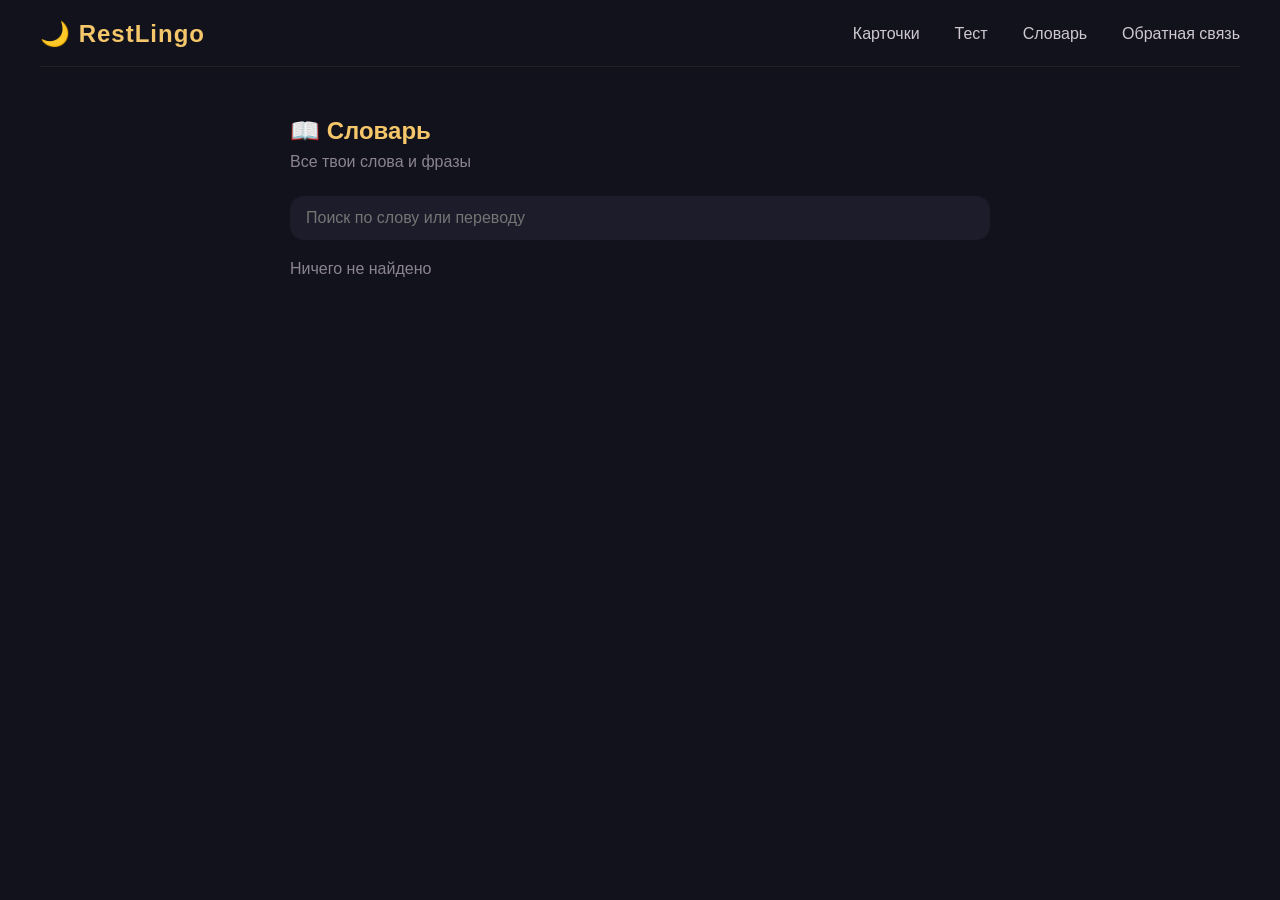
==== dictionary.html @ 24a3e6af "Initial commit" ====
<!DOCTYPE html>
<html lang="ru">
<head>
    <meta charset="UTF-8">
    <meta name="viewport" content="width=device-width, initial-scale=1.0">
    <title>Словарь — RestLingo</title>
    <link rel="stylesheet" href="style.css">
</head>
<body>

    <script>
        if (localStorage.getItem('restlingo_theme') === 'light') {
            document.body.classList.add('light');
        }
    </script>

    <div class="app">

        <header class="header">
            <div class="logo">🌙 RestLingo</div>
            <nav class="nav">
                <a href="index.html">Карточки</a>
                <a href="test.html">Тест</a>
                <a href="dictionary.html">Словарь</a>
                <a href="feedback.html">Обратная связь</a>
            </nav>
        </header>

        <main class="dictionary-wrap">
            <h2>📖 Словарь</h2>
            <p class="dictionary-sub">Все твои слова и фразы</p>
            <input type="text" id="dictionary-search" placeholder="Поиск по слову или переводу">

            <div id="dictionary-list" class="dictionary-list"></div>
        </main>

    </div>

    <script src="dictionary.js"></script>
</body>
</html>
---- style.css ----
* {
    margin: 0;
    padding: 0;
    box-sizing: border-box;
}

body {
    font-family: 'Segoe UI', sans-serif;
    background: #12121c;
    color: #f5f0e8;
    height: 100vh;
    overflow: hidden;
    transition: background 0.3s, color 0.3s;
}

.app {
    height: 100vh;
    display: flex;
    flex-direction: column;
    padding: 20px 40px;
    position: relative;
}

/* Шапка */
.header {
    display: flex;
    justify-content: space-between;
    align-items: center;
    padding-bottom: 18px;
    border-bottom: 1px solid rgba(245, 199, 106, 0.08);
    margin-bottom: 20px;
    position: relative;
    z-index: 2;
}

.logo {
    font-size: 1.5em;
    font-weight: bold;
    color: #f5c76a;
    letter-spacing: 1px;
}

.nav {
    display: flex;
    gap: 35px;
}

.nav a {
    color: #cfc8d0;
    text-decoration: none;
    font-size: 1em;
    transition: color 0.2s;
}

.nav a:hover {
    color: #f5c76a;
}

/* Основная сетка */
.layout {
    flex: 1;
    display: grid;
    grid-template-columns: 200px 1fr 280px;
    gap: 40px;
    align-items: start;
    padding-top: 20px;
    position: relative;
    z-index: 2;
}

/* Луна / Солнце */
.moon-zone {
    display: flex;
    flex-direction: column;
    align-items: center;
    padding-top: 40px;
}

.moon {
    width: 160px;
    height: 160px;
    border-radius: 50%;
    background:
        radial-gradient(circle at 28% 28%, #fdfcf5 0%, #e8e2cc 22%, #c9c2a6 45%, #a09a82 65%, #6f6a58 85%, #3f3c33 100%);
    position: relative;
    overflow: hidden;
    box-shadow:
        inset -28px -18px 50px rgba(0,0,0,0.65),
        inset 14px 10px 25px rgba(255,255,255,0.22),
        0 0 60px rgba(220, 210, 180, 0.25);
    animation: moonFloat 8s ease-in-out infinite;
    transition: background 0.5s, box-shadow 0.5s;
}

@keyframes moonFloat {
    0%, 100% {
        transform: translateY(0);
    }
    50% {
        transform: translateY(-11px);
    }
}

/* Кратеры */
.moon::before {
    content: '';
    position: absolute;
    width: 45px;
    height: 45px;
    top: 35px;
    left: 35px;
    background: radial-gradient(circle, rgba(100,95,80,0.5), transparent 70%);
    border-radius: 50%;
    box-shadow:
        70px 55px 0 -5px rgba(100,95,80,0.4),
        40px 95px 0 -10px rgba(100,95,80,0.5),
        105px 25px 0 -8px rgba(100,95,80,0.35);
}

.moon::after {
    content: '';
    position: absolute;
    width: 22px;
    height: 22px;
    bottom: 35px;
    right: 45px;
    background: radial-gradient(circle, rgba(100,95,80,0.45), transparent 70%);
    border-radius: 50%;
    box-shadow:
        -65px -45px 0 -6px rgba(100,95,80,0.4);
}

.days {
    margin-top: 18px;
    font-size: 1.8em;
}

.moon-phrase {
    margin-top: 6px;
    color: #8b8490;
    font-size: 0.9em;
    text-align: center;
}

/* Карточка */
.card-zone {
    display: flex;
    align-items: center;
    gap: 18px;
    padding-top: 10px;
}

.card {
    flex: 1;
    height: 270px;
    position: relative;
    transform-style: preserve-3d;
    transition: transform 0.5s;
    cursor: pointer;
}

.card.is-flipped {
    transform: rotateY(180deg);
}

.card-front, .card-back {
    position: absolute;
    width: 100%;
    height: 100%;
    backface-visibility: hidden;
    -webkit-backface-visibility: hidden;
    display: flex;
    flex-direction: column;
    justify-content: center;
    align-items: center;
    border-radius: 24px;
    background: #1f1f2e;
    box-shadow: 0 14px 40px rgba(0,0,0,0.55);
    padding: 20px;
    transition: background 0.3s;
}

.card-back {
    transform: rotateY(180deg);
    background: #29251f;
}

#word, #translation {
    font-size: 2.4em;
    text-align: center;
}

#translation {
    color: #f5c76a;
}

.hint {
    margin-top: 20px;
    color: #8b8490;
    font-size: 0.9em;
}

.arrow {
    background: #1f1f2e;
    color: #f5c76a;
    border: none;
    font-size: 2em;
    width: 48px;
    height: 48px;
    border-radius: 50%;
    cursor: pointer;
    transition: background 0.2s;
}

.arrow:hover {
    background: #2a2a3a;
}

/* Панель */
.panel {
    background: #1c1c2a;
    padding: 20px;
    border-radius: 20px;
    box-shadow: 0 14px 40px rgba(0,0,0,0.4);
    transition: background 0.3s;
}

.panel-header {
    display: flex;
    justify-content: space-between;
    align-items: center;
    margin-bottom: 18px;
}

.panel-header h2 {
    font-size: 1.1em;
    color: #f5c76a;
    margin: 0;
}

.theme-toggle {
    background: #1f1f2e;
    border: none;
    color: #f5c76a;
    font-size: 1.2em;
    width: 38px;
    height: 38px;
    border-radius: 50%;
    cursor: pointer;
    transition: background 0.2s;
}

.theme-toggle:hover {
    background: #2a2a3a;
}

.add-block input {
    width: 100%;
    padding: 12px;
    margin-bottom: 10px;
    border: none;
    border-radius: 12px;
    background: #12121c;
    color: #f5f0e8;
    transition: background 0.3s, color 0.3s;
}

.add-block button,
.panel-actions button {
    width: 100%;
    padding: 12px;
    margin-bottom: 10px;
    border: none;
    border-radius: 12px;
    cursor: pointer;
    background: #252535;
    color: #f5f0e8;
    font-size: 0.95em;
    transition: background 0.2s;
}

.add-block button:hover,
.panel-actions button:hover {
    background: #2f2f42;
}

#delete-button {
    background: #3a2525;
}

#delete-button:hover {
    background: #4a2f2f;
}

.counter {
    margin-top: 10px;
    color: #8b8490;
    font-size: 0.9em;
}

/* Словарь */
.dictionary-wrap {
    padding-top: 30px;
    max-width: 700px;
    width: 100%;
    margin: 0 auto;
}

.dictionary-wrap h2 {
    color: #f5c76a;
    margin-bottom: 8px;
}

.dictionary-sub {
    color: #8b8490;
    margin-bottom: 25px;
}

.dictionary-list {
    display: grid;
    grid-template-columns: 1fr 1fr;
    gap: 14px;
}

.dictionary-item {
    background: #1c1c2a;
    border-radius: 16px;
    padding: 14px 18px;
    display: flex;
    justify-content: space-between;
    align-items: center;
    box-shadow: 0 10px 30px rgba(0,0,0,0.3);
}

.dictionary-item .word {
    color: #f5f0e8;
    font-size: 1.1em;
}

.dictionary-item .translation {
    color: #8b8490;
    font-size: 0.95em;
}

.dictionary-item button {
    background: #3a2525;
    border: none;
    color: #f5f0e8;
    padding: 8px 12px;
    border-radius: 10px;
    cursor: pointer;
}

/* Светлячки / Пылинки */
.firefly {
    position: fixed;
    bottom: -10px;
    width: 3px;
    height: 3px;
    background: #f5c76a;
    border-radius: 50%;
    box-shadow: 0 0 10px rgba(245, 199, 106, 0.9);
    opacity: 0;
    pointer-events: none;
    animation: flyUp linear infinite;
}

@keyframes flyUp {
    0% {
        transform: translateY(0) translateX(0);
        opacity: 0;
    }
    10% {
        opacity: 0.9;
    }
    50% {
        transform: translateY(-45vh) translateX(15px);
    }
    90% {
        opacity: 0.5;
    }
    100% {
        transform: translateY(-90vh) translateX(-15px);
        opacity: 0;
    }
}

/* Фазы луны */
.moon-phase-1 {
    background:
        radial-gradient(circle at 28% 28%, #fdfcf5 0%, #e8e2cc 22%, #7d7868 75%, #3f3c33 100%);
}

.moon-phase-2 {
    background:
        radial-gradient(circle at 28% 28%, #fdfcf5 0%, #e8e2cc 30%, #a09a82 65%, #5a5648 100%);
}

.moon-phase-3 {
    background:
        radial-gradient(circle at 28% 28%, #fdfcf5 0%, #e8e2cc 42%, #c9c2a6 75%, #6f6a58 100%);
}

.moon-phase-4 {
    background:
        radial-gradient(circle at 28% 28%, #fdfcf5 0%, #eee7d4 55%, #d4cbb0 80%, #8b836d 100%);
}

/* Светлая тема */
body.light {
    background: #f2ede4;
    color: #1f1f2e;
}

body.light .header {
    border-bottom: 1px solid rgba(184, 134, 11, 0.18);
}

body.light .logo,
body.light .nav a:hover,
body.light #translation,
body.light .panel-header h2,
body.light .arrow {
    color: #b8860b;
}

body.light .nav a {
    color: #5f5648;
}

body.light .hint,
body.light .counter,
body.light .moon-phrase {
    color: #6b6258;
}

body.light .card-front,
body.light .card-back {
    background: #fffaf0;
    box-shadow: 0 14px 40px rgba(0,0,0,0.15);
}

body.light .panel {
    background: #fffaf0;
}

body.light .add-block input,
body.light .add-block button,
body.light .panel-actions button,
body.light .arrow {
    background: #e9e0d0;
    color: #1f1f2e;
}

body.light #delete-button {
    background: #f0dddd;
}

body.light .dictionary-wrap h2 {
    color: #b8860b;
}

body.light .dictionary-sub {
    color: #6b6258;
}

body.light .dictionary-item {
    background: #fffaf0;
    box-shadow: 0 10px 30px rgba(0,0,0,0.08);
}

body.light .dictionary-item .word {
    color: #1f1f2e;
}

body.light .dictionary-item .translation {
    color: #6b6258;
}

body.light .dictionary-item button {
    background: #f0dddd;
    color: #1f1f2e;
}

/* Солнце */
body.light .moon {
    background:
        radial-gradient(circle at 50% 42%, #fffbe6 0%, #ffe9a3 30%, #ffd166 65%, #f0b840 100%);
    box-shadow:
        inset 0 0 30px rgba(255,255,240,0.7),
        0 0 70px rgba(255, 200, 80, 0.45);
    animation: sunFloat 8s ease-in-out infinite;
}

@keyframes sunFloat {
    0%, 100% {
        transform: translateY(0);
    }
    50% {
        transform: translateY(-10px);
    }
}

body.light .moon::before,
body.light .moon::after {
    display: none;
}

/* Усиление солнца */
body.light .moon-phase-1 {
    box-shadow:
        inset 0 0 30px rgba(255,255,240,0.5),
        0 0 45px rgba(255, 200, 80, 0.25);
}

body.light .moon-phase-2 {
    box-shadow:
        inset 0 0 30px rgba(255,255,240,0.6),
        0 0 60px rgba(255, 200, 80, 0.35);
}

body.light .moon-phase-3 {
    box-shadow:
        inset 0 0 30px rgba(255,255,240,0.7),
        0 0 75px rgba(255, 200, 80, 0.45);
}

body.light .moon-phase-4 {
    box-shadow:
        inset 0 0 30px rgba(255,255,240,0.85),
        0 0 90px rgba(255, 200, 80, 0.6);
}

/* Дневные пылинки */
body.light .firefly {
    background: #c9a23d;
    box-shadow: 0 0 8px rgba(180, 150, 50, 0.7);
}

#dictionary-search {
    width: 100%;
    padding: 13px 16px;
    margin-bottom: 20px;
    border: none;
    border-radius: 14px;
    background: #1c1c2a;
    color: #f5f0e8;
    font-size: 1em;
}

body.light #dictionary-search {
    background: #fffaf0;
    color: #1f1f2e;
}
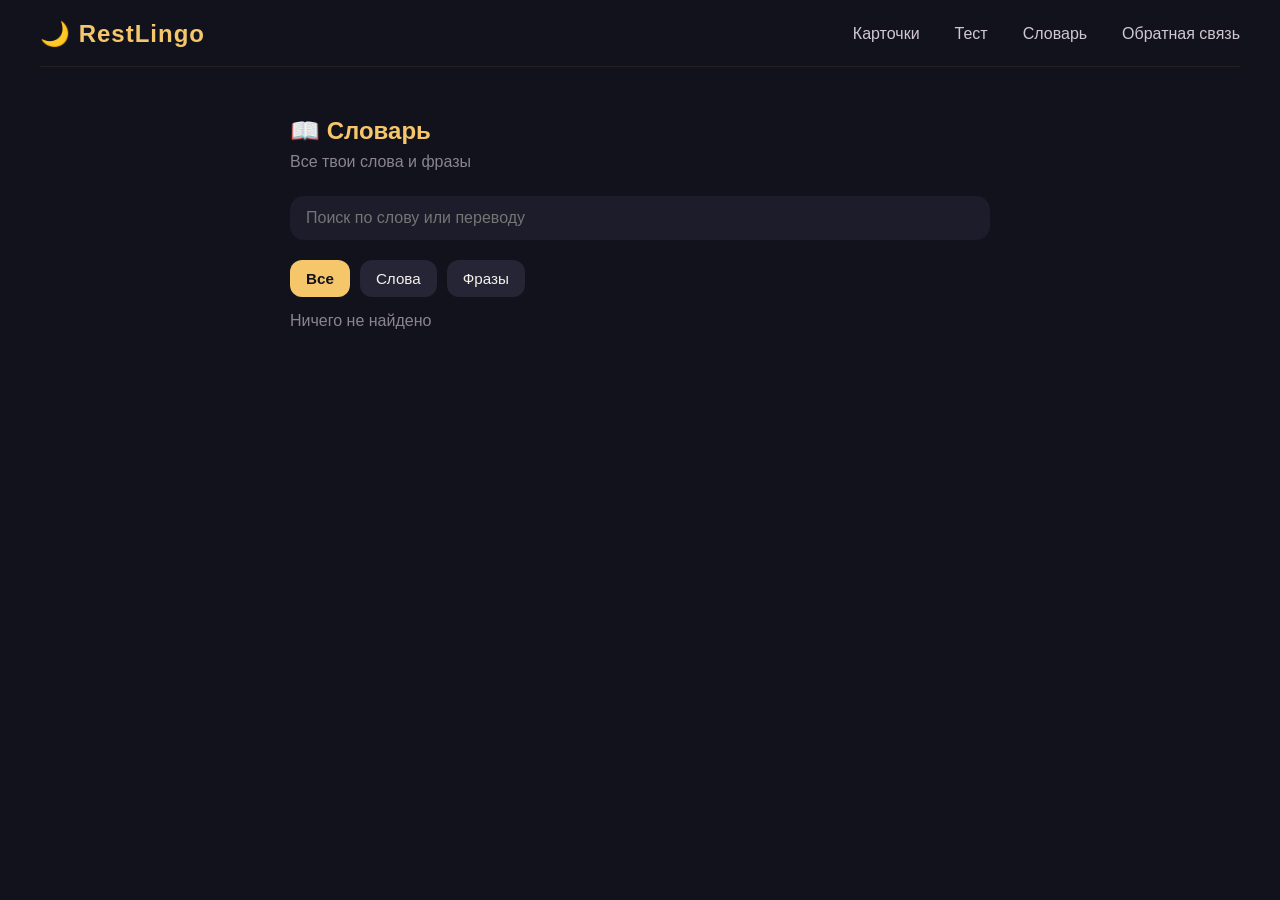
==== commit e2bf75e9: "Add files via upload" ====
--- a/dictionary.html
+++ b/dictionary.html
@@ -1,41 +1,56 @@
-<!DOCTYPE html>
-<html lang="ru">
-<head>
-    <meta charset="UTF-8">
-    <meta name="viewport" content="width=device-width, initial-scale=1.0">
-    <title>Словарь — RestLingo</title>
-    <link rel="stylesheet" href="style.css">
-</head>
-<body>
-
-    <script>
-        if (localStorage.getItem('restlingo_theme') === 'light') {
-            document.body.classList.add('light');
-        }
-    </script>
-
-    <div class="app">
-
-        <header class="header">
-            <div class="logo">🌙 RestLingo</div>
-            <nav class="nav">
-                <a href="index.html">Карточки</a>
-                <a href="test.html">Тест</a>
-                <a href="dictionary.html">Словарь</a>
-                <a href="feedback.html">Обратная связь</a>
-            </nav>
-        </header>
-
-        <main class="dictionary-wrap">
-            <h2>📖 Словарь</h2>
-            <p class="dictionary-sub">Все твои слова и фразы</p>
-            <input type="text" id="dictionary-search" placeholder="Поиск по слову или переводу">
-
-            <div id="dictionary-list" class="dictionary-list"></div>
-        </main>
-
-    </div>
-
-    <script src="dictionary.js"></script>
-</body>
+<!DOCTYPE html>
+<html lang="ru">
+<head>
+    <meta charset="UTF-8">
+    <meta name="viewport" content="width=device-width, initial-scale=1.0">
+    <title>Словарь — RestLingo</title>
+    <link rel="stylesheet" href="style.css">
+</head>
+<body>
+
+    <script>
+    if (localStorage.getItem('restlingo_theme') === 'light') {
+        document.body.classList.add('light');
+        document.body.style.opacity = '0';
+    }
+</script>
+
+    <script>
+        if (localStorage.getItem('restlingo_theme') === 'light') {
+            document.body.classList.add('light');
+            document.body.style.opacity = '0';
+        }
+    </script>
+
+    <div class="app">
+
+        <header class="header">
+            <div class="logo">🌙 RestLingo</div>
+            <nav class="nav">
+                <a href="index.html">Карточки</a>
+                <a href="test.html">Тест</a>
+                <a href="dictionary.html">Словарь</a>
+                <a href="feedback.html">Обратная связь</a>
+            </nav>
+        </header>
+
+        <main class="dictionary-wrap">
+            <h2>📖 Словарь</h2>
+            <p class="dictionary-sub">Все твои слова и фразы</p>
+
+            <input type="text" id="dictionary-search" placeholder="Поиск по слову или переводу">
+
+            <div class="dictionary-filter">
+                <button class="filter-btn active" data-type="all">Все</button>
+                <button class="filter-btn" data-type="word">Слова</button>
+                <button class="filter-btn" data-type="phrase">Фразы</button>
+            </div>
+
+            <div id="dictionary-list" class="dictionary-list"></div>
+        </main>
+
+    </div>
+
+    <script src="dictionary.js"></script>
+</body>
 </html>
--- a/style.css
+++ b/style.css
@@ -1,554 +1,1100 @@
-* {
-    margin: 0;
-    padding: 0;
-    box-sizing: border-box;
-}
-
-body {
-    font-family: 'Segoe UI', sans-serif;
-    background: #12121c;
-    color: #f5f0e8;
-    height: 100vh;
-    overflow: hidden;
-    transition: background 0.3s, color 0.3s;
-}
-
-.app {
-    height: 100vh;
-    display: flex;
-    flex-direction: column;
-    padding: 20px 40px;
-    position: relative;
-}
-
-/* Шапка */
-.header {
-    display: flex;
-    justify-content: space-between;
-    align-items: center;
-    padding-bottom: 18px;
-    border-bottom: 1px solid rgba(245, 199, 106, 0.08);
-    margin-bottom: 20px;
-    position: relative;
-    z-index: 2;
-}
-
-.logo {
-    font-size: 1.5em;
-    font-weight: bold;
-    color: #f5c76a;
-    letter-spacing: 1px;
-}
-
-.nav {
-    display: flex;
-    gap: 35px;
-}
-
-.nav a {
-    color: #cfc8d0;
-    text-decoration: none;
-    font-size: 1em;
-    transition: color 0.2s;
-}
-
-.nav a:hover {
-    color: #f5c76a;
-}
-
-/* Основная сетка */
-.layout {
-    flex: 1;
-    display: grid;
-    grid-template-columns: 200px 1fr 280px;
-    gap: 40px;
-    align-items: start;
-    padding-top: 20px;
-    position: relative;
-    z-index: 2;
-}
-
-/* Луна / Солнце */
-.moon-zone {
-    display: flex;
-    flex-direction: column;
-    align-items: center;
-    padding-top: 40px;
-}
-
-.moon {
-    width: 160px;
-    height: 160px;
-    border-radius: 50%;
-    background:
-        radial-gradient(circle at 28% 28%, #fdfcf5 0%, #e8e2cc 22%, #c9c2a6 45%, #a09a82 65%, #6f6a58 85%, #3f3c33 100%);
-    position: relative;
-    overflow: hidden;
-    box-shadow:
-        inset -28px -18px 50px rgba(0,0,0,0.65),
-        inset 14px 10px 25px rgba(255,255,255,0.22),
-        0 0 60px rgba(220, 210, 180, 0.25);
-    animation: moonFloat 8s ease-in-out infinite;
-    transition: background 0.5s, box-shadow 0.5s;
-}
-
-@keyframes moonFloat {
-    0%, 100% {
-        transform: translateY(0);
-    }
-    50% {
-        transform: translateY(-11px);
-    }
-}
-
-/* Кратеры */
-.moon::before {
-    content: '';
-    position: absolute;
-    width: 45px;
-    height: 45px;
-    top: 35px;
-    left: 35px;
-    background: radial-gradient(circle, rgba(100,95,80,0.5), transparent 70%);
-    border-radius: 50%;
-    box-shadow:
-        70px 55px 0 -5px rgba(100,95,80,0.4),
-        40px 95px 0 -10px rgba(100,95,80,0.5),
-        105px 25px 0 -8px rgba(100,95,80,0.35);
-}
-
-.moon::after {
-    content: '';
-    position: absolute;
-    width: 22px;
-    height: 22px;
-    bottom: 35px;
-    right: 45px;
-    background: radial-gradient(circle, rgba(100,95,80,0.45), transparent 70%);
-    border-radius: 50%;
-    box-shadow:
-        -65px -45px 0 -6px rgba(100,95,80,0.4);
-}
-
-.days {
-    margin-top: 18px;
-    font-size: 1.8em;
-}
-
-.moon-phrase {
-    margin-top: 6px;
-    color: #8b8490;
-    font-size: 0.9em;
-    text-align: center;
-}
-
-/* Карточка */
-.card-zone {
-    display: flex;
-    align-items: center;
-    gap: 18px;
-    padding-top: 10px;
-}
-
-.card {
-    flex: 1;
-    height: 270px;
-    position: relative;
-    transform-style: preserve-3d;
-    transition: transform 0.5s;
-    cursor: pointer;
-}
-
-.card.is-flipped {
-    transform: rotateY(180deg);
-}
-
-.card-front, .card-back {
-    position: absolute;
-    width: 100%;
-    height: 100%;
-    backface-visibility: hidden;
-    -webkit-backface-visibility: hidden;
-    display: flex;
-    flex-direction: column;
-    justify-content: center;
-    align-items: center;
-    border-radius: 24px;
-    background: #1f1f2e;
-    box-shadow: 0 14px 40px rgba(0,0,0,0.55);
-    padding: 20px;
-    transition: background 0.3s;
-}
-
-.card-back {
-    transform: rotateY(180deg);
-    background: #29251f;
-}
-
-#word, #translation {
-    font-size: 2.4em;
-    text-align: center;
-}
-
-#translation {
-    color: #f5c76a;
-}
-
-.hint {
-    margin-top: 20px;
-    color: #8b8490;
-    font-size: 0.9em;
-}
-
-.arrow {
-    background: #1f1f2e;
-    color: #f5c76a;
-    border: none;
-    font-size: 2em;
-    width: 48px;
-    height: 48px;
-    border-radius: 50%;
-    cursor: pointer;
-    transition: background 0.2s;
-}
-
-.arrow:hover {
-    background: #2a2a3a;
-}
-
-/* Панель */
-.panel {
-    background: #1c1c2a;
-    padding: 20px;
-    border-radius: 20px;
-    box-shadow: 0 14px 40px rgba(0,0,0,0.4);
-    transition: background 0.3s;
-}
-
-.panel-header {
-    display: flex;
-    justify-content: space-between;
-    align-items: center;
-    margin-bottom: 18px;
-}
-
-.panel-header h2 {
-    font-size: 1.1em;
-    color: #f5c76a;
-    margin: 0;
-}
-
-.theme-toggle {
-    background: #1f1f2e;
-    border: none;
-    color: #f5c76a;
-    font-size: 1.2em;
-    width: 38px;
-    height: 38px;
-    border-radius: 50%;
-    cursor: pointer;
-    transition: background 0.2s;
-}
-
-.theme-toggle:hover {
-    background: #2a2a3a;
-}
-
-.add-block input {
-    width: 100%;
-    padding: 12px;
-    margin-bottom: 10px;
-    border: none;
-    border-radius: 12px;
-    background: #12121c;
-    color: #f5f0e8;
-    transition: background 0.3s, color 0.3s;
-}
-
-.add-block button,
-.panel-actions button {
-    width: 100%;
-    padding: 12px;
-    margin-bottom: 10px;
-    border: none;
-    border-radius: 12px;
-    cursor: pointer;
-    background: #252535;
-    color: #f5f0e8;
-    font-size: 0.95em;
-    transition: background 0.2s;
-}
-
-.add-block button:hover,
-.panel-actions button:hover {
-    background: #2f2f42;
-}
-
-#delete-button {
-    background: #3a2525;
-}
-
-#delete-button:hover {
-    background: #4a2f2f;
-}
-
-.counter {
-    margin-top: 10px;
-    color: #8b8490;
-    font-size: 0.9em;
-}
-
-/* Словарь */
-.dictionary-wrap {
-    padding-top: 30px;
-    max-width: 700px;
-    width: 100%;
-    margin: 0 auto;
-}
-
-.dictionary-wrap h2 {
-    color: #f5c76a;
-    margin-bottom: 8px;
-}
-
-.dictionary-sub {
-    color: #8b8490;
-    margin-bottom: 25px;
-}
-
-.dictionary-list {
-    display: grid;
-    grid-template-columns: 1fr 1fr;
-    gap: 14px;
-}
-
-.dictionary-item {
-    background: #1c1c2a;
-    border-radius: 16px;
-    padding: 14px 18px;
-    display: flex;
-    justify-content: space-between;
-    align-items: center;
-    box-shadow: 0 10px 30px rgba(0,0,0,0.3);
-}
-
-.dictionary-item .word {
-    color: #f5f0e8;
-    font-size: 1.1em;
-}
-
-.dictionary-item .translation {
-    color: #8b8490;
-    font-size: 0.95em;
-}
-
-.dictionary-item button {
-    background: #3a2525;
-    border: none;
-    color: #f5f0e8;
-    padding: 8px 12px;
-    border-radius: 10px;
-    cursor: pointer;
-}
-
-/* Светлячки / Пылинки */
-.firefly {
-    position: fixed;
-    bottom: -10px;
-    width: 3px;
-    height: 3px;
-    background: #f5c76a;
-    border-radius: 50%;
-    box-shadow: 0 0 10px rgba(245, 199, 106, 0.9);
-    opacity: 0;
-    pointer-events: none;
-    animation: flyUp linear infinite;
-}
-
-@keyframes flyUp {
-    0% {
-        transform: translateY(0) translateX(0);
-        opacity: 0;
-    }
-    10% {
-        opacity: 0.9;
-    }
-    50% {
-        transform: translateY(-45vh) translateX(15px);
-    }
-    90% {
-        opacity: 0.5;
-    }
-    100% {
-        transform: translateY(-90vh) translateX(-15px);
-        opacity: 0;
-    }
-}
-
-/* Фазы луны */
-.moon-phase-1 {
-    background:
-        radial-gradient(circle at 28% 28%, #fdfcf5 0%, #e8e2cc 22%, #7d7868 75%, #3f3c33 100%);
-}
-
-.moon-phase-2 {
-    background:
-        radial-gradient(circle at 28% 28%, #fdfcf5 0%, #e8e2cc 30%, #a09a82 65%, #5a5648 100%);
-}
-
-.moon-phase-3 {
-    background:
-        radial-gradient(circle at 28% 28%, #fdfcf5 0%, #e8e2cc 42%, #c9c2a6 75%, #6f6a58 100%);
-}
-
-.moon-phase-4 {
-    background:
-        radial-gradient(circle at 28% 28%, #fdfcf5 0%, #eee7d4 55%, #d4cbb0 80%, #8b836d 100%);
-}
-
-/* Светлая тема */
-body.light {
-    background: #f2ede4;
-    color: #1f1f2e;
-}
-
-body.light .header {
-    border-bottom: 1px solid rgba(184, 134, 11, 0.18);
-}
-
-body.light .logo,
-body.light .nav a:hover,
-body.light #translation,
-body.light .panel-header h2,
-body.light .arrow {
-    color: #b8860b;
-}
-
-body.light .nav a {
-    color: #5f5648;
-}
-
-body.light .hint,
-body.light .counter,
-body.light .moon-phrase {
-    color: #6b6258;
-}
-
-body.light .card-front,
-body.light .card-back {
-    background: #fffaf0;
-    box-shadow: 0 14px 40px rgba(0,0,0,0.15);
-}
-
-body.light .panel {
-    background: #fffaf0;
-}
-
-body.light .add-block input,
-body.light .add-block button,
-body.light .panel-actions button,
-body.light .arrow {
-    background: #e9e0d0;
-    color: #1f1f2e;
-}
-
-body.light #delete-button {
-    background: #f0dddd;
-}
-
-body.light .dictionary-wrap h2 {
-    color: #b8860b;
-}
-
-body.light .dictionary-sub {
-    color: #6b6258;
-}
-
-body.light .dictionary-item {
-    background: #fffaf0;
-    box-shadow: 0 10px 30px rgba(0,0,0,0.08);
-}
-
-body.light .dictionary-item .word {
-    color: #1f1f2e;
-}
-
-body.light .dictionary-item .translation {
-    color: #6b6258;
-}
-
-body.light .dictionary-item button {
-    background: #f0dddd;
-    color: #1f1f2e;
-}
-
-/* Солнце */
-body.light .moon {
-    background:
-        radial-gradient(circle at 50% 42%, #fffbe6 0%, #ffe9a3 30%, #ffd166 65%, #f0b840 100%);
-    box-shadow:
-        inset 0 0 30px rgba(255,255,240,0.7),
-        0 0 70px rgba(255, 200, 80, 0.45);
-    animation: sunFloat 8s ease-in-out infinite;
-}
-
-@keyframes sunFloat {
-    0%, 100% {
-        transform: translateY(0);
-    }
-    50% {
-        transform: translateY(-10px);
-    }
-}
-
-body.light .moon::before,
-body.light .moon::after {
-    display: none;
-}
-
-/* Усиление солнца */
-body.light .moon-phase-1 {
-    box-shadow:
-        inset 0 0 30px rgba(255,255,240,0.5),
-        0 0 45px rgba(255, 200, 80, 0.25);
-}
-
-body.light .moon-phase-2 {
-    box-shadow:
-        inset 0 0 30px rgba(255,255,240,0.6),
-        0 0 60px rgba(255, 200, 80, 0.35);
-}
-
-body.light .moon-phase-3 {
-    box-shadow:
-        inset 0 0 30px rgba(255,255,240,0.7),
-        0 0 75px rgba(255, 200, 80, 0.45);
-}
-
-body.light .moon-phase-4 {
-    box-shadow:
-        inset 0 0 30px rgba(255,255,240,0.85),
-        0 0 90px rgba(255, 200, 80, 0.6);
-}
-
-/* Дневные пылинки */
-body.light .firefly {
-    background: #c9a23d;
-    box-shadow: 0 0 8px rgba(180, 150, 50, 0.7);
-}
-
-#dictionary-search {
-    width: 100%;
-    padding: 13px 16px;
-    margin-bottom: 20px;
-    border: none;
-    border-radius: 14px;
-    background: #1c1c2a;
-    color: #f5f0e8;
-    font-size: 1em;
-}
-
-body.light #dictionary-search {
-    background: #fffaf0;
-    color: #1f1f2e;
+* {
+    margin: 0;
+    padding: 0;
+    box-sizing: border-box;
+}
+
+body {
+    font-family: 'Segoe UI', sans-serif;
+    background: #12121c;
+    color: #f5f0e8;
+    min-height: 100vh;
+    overflow-x: hidden;
+    overflow-y: auto;
+    transition: background 0.3s, color 0.3s;
+}
+
+.app {
+    height: 100vh;
+    display: flex;
+    flex-direction: column;
+    padding: 20px 40px;
+    position: relative;
+    z-index: 2;
+}
+
+/* Шапка */
+.header {
+    display: flex;
+    justify-content: space-between;
+    align-items: center;
+    padding-bottom: 18px;
+    border-bottom: 1px solid rgba(245, 199, 106, 0.08);
+    margin-bottom: 20px;
+    position: relative;
+    z-index: 2;
+}
+
+.logo {
+    font-size: 1.5em;
+    font-weight: bold;
+    color: #f5c76a;
+    letter-spacing: 1px;
+}
+
+.nav {
+    display: flex;
+    gap: 35px;
+}
+
+.nav a {
+    color: #cfc8d0;
+    text-decoration: none;
+    font-size: 1em;
+    transition: color 0.2s;
+}
+
+.nav a:hover {
+    color: #f5c76a;
+}
+
+/* Основная сетка */
+.layout {
+    flex: 1;
+    display: grid;
+    grid-template-columns: 200px 1fr 280px;
+    gap: 30px;
+    align-items: start;
+    padding-top: 10px;
+    position: relative;
+    z-index: 2;
+}
+
+/* Луна / Солнце */
+.moon-zone {
+    display: flex;
+    flex-direction: column;
+    align-items: center;
+    padding-top: 30px;
+}
+
+.moon {
+    width: 140px;
+    height: 140px;
+    border-radius: 50%;
+    background:
+        radial-gradient(circle at 28% 28%, #fdfcf5 0%, #e8e2cc 22%, #c9c2a6 45%, #a09a82 65%, #6f6a58 85%, #3f3c33 100%);
+    position: relative;
+    overflow: hidden;
+    box-shadow:
+        inset -28px -18px 50px rgba(0,0,0,0.65),
+        inset 14px 10px 25px rgba(255,255,255,0.22),
+        0 0 60px rgba(220, 210, 180, 0.25);
+    animation: moonFloat 8s ease-in-out infinite;
+    transition: background 0.5s, box-shadow 0.5s;
+}
+
+@keyframes moonFloat {
+    0%, 100% {
+        transform: translateY(0);
+    }
+    50% {
+        transform: translateY(-11px);
+    }
+}
+
+/* Кратеры */
+.moon::before {
+    content: '';
+    position: absolute;
+    width: 45px;
+    height: 45px;
+    top: 35px;
+    left: 35px;
+    background: radial-gradient(circle, rgba(100,95,80,0.5), transparent 70%);
+    border-radius: 50%;
+    box-shadow:
+        70px 55px 0 -5px rgba(100,95,80,0.4),
+        40px 95px 0 -10px rgba(100,95,80,0.5),
+        105px 25px 0 -8px rgba(100,95,80,0.35);
+}
+
+.moon::after {
+    content: '';
+    position: absolute;
+    width: 22px;
+    height: 22px;
+    bottom: 35px;
+    right: 45px;
+    background: radial-gradient(circle, rgba(100,95,80,0.45), transparent 70%);
+    border-radius: 50%;
+    box-shadow:
+        -65px -45px 0 -6px rgba(100,95,80,0.4);
+}
+
+.days {
+    margin-top: 14px;
+    font-size: 1.6em;
+}
+
+.moon-phrase {
+    margin-top: 6px;
+    color: #8b8490;
+    font-size: 0.9em;
+    text-align: center;
+}
+
+/* Карточки */
+.cards-stack {
+    display: flex;
+    flex-direction: column;
+    gap: 22px;
+}
+
+.card-block {
+    display: flex;
+    flex-direction: column;
+    gap: 8px;
+}
+
+.card-label {
+    font-size: 0.9em;
+    color: #f5c76a;
+    font-weight: 600;
+}
+
+.card-zone {
+    display: flex;
+    align-items: center;
+    gap: 14px;
+}
+
+.card {
+    flex: 1;
+    height: 230px;
+    position: relative;
+    transform-style: preserve-3d;
+    transition: transform 0.5s;
+    cursor: pointer;
+}
+
+.card.is-flipped {
+    transform: rotateY(180deg);
+}
+
+.card-front, .card-back {
+    position: absolute;
+    width: 100%;
+    height: 100%;
+    backface-visibility: hidden;
+    -webkit-backface-visibility: hidden;
+    display: flex;
+    flex-direction: column;
+    justify-content: center;
+    align-items: center;
+    border-radius: 22px;
+    background: #1f1f2e;
+    box-shadow: 0 14px 40px rgba(0,0,0,0.55);
+    padding: 16px;
+    transition: background 0.3s;
+}
+
+.card-back {
+    transform: rotateY(180deg);
+    background: #29251f;
+}
+
+#word, #translation,
+#phrase, #phrase-translation {
+    font-size: 2em;
+    text-align: center;
+}
+
+#translation, #phrase-translation {
+    color: #f5c76a;
+}
+
+.hint {
+    margin-top: 15px;
+    color: #8b8490;
+    font-size: 0.9em;
+}
+
+.arrow {
+    background: #1f1f2e;
+    color: #f5c76a;
+    border: none;
+    font-size: 1.8em;
+    width: 42px;
+    height: 42px;
+    border-radius: 50%;
+    cursor: pointer;
+    transition: background 0.2s;
+}
+
+.arrow:hover {
+    background: #2a2a3a;
+}
+
+/* Панель */
+.panel {
+    background: #1c1c2a;
+    padding: 20px;
+    border-radius: 20px;
+    box-shadow: 0 14px 40px rgba(0,0,0,0.4);
+    transition: background 0.3s;
+}
+
+.panel-header {
+    display: flex;
+    justify-content: space-between;
+    align-items: center;
+    margin-bottom: 18px;
+}
+
+.panel-header h2 {
+    font-size: 1.1em;
+    color: #f5c76a;
+    margin: 0;
+}
+
+.theme-toggle {
+    background: #1f1f2e;
+    border: none;
+    color: #f5c76a;
+    font-size: 1.2em;
+    width: 38px;
+    height: 38px;
+    border-radius: 50%;
+    cursor: pointer;
+    transition: background 0.2s;
+}
+
+.theme-toggle:hover {
+    background: #2a2a3a;
+}
+
+.type-toggle {
+    display: flex;
+    gap: 8px;
+    margin-bottom: 10px;
+}
+
+.type-btn {
+    flex: 1;
+    padding: 10px;
+    border: none;
+    border-radius: 12px;
+    cursor: pointer;
+    background: #252535;
+    color: #f5f0e8;
+    font-size: 0.9em;
+    transition: background 0.2s;
+}
+
+.type-btn.active {
+    background: #f5c76a;
+    color: #12121c;
+    font-weight: bold;
+}
+
+.add-block input {
+    width: 100%;
+    padding: 12px;
+    margin-bottom: 10px;
+    border: none;
+    border-radius: 12px;
+    background: #12121c;
+    color: #f5f0e8;
+    transition: background 0.3s, color 0.3s;
+}
+
+.add-block button,
+.panel-actions button {
+    width: 100%;
+    padding: 12px;
+    margin-bottom: 10px;
+    border: none;
+    border-radius: 12px;
+    cursor: pointer;
+    background: #252535;
+    color: #f5f0e8;
+    font-size: 0.95em;
+    transition: background 0.2s;
+}
+
+.add-block button:hover,
+.panel-actions button:hover {
+    background: #2f2f42;
+}
+
+#delete-button {
+    background: #3a2525;
+}
+
+#delete-button:hover {
+    background: #4a2f2f;
+}
+
+.counter {
+    margin-top: 10px;
+    color: #8b8490;
+    font-size: 0.9em;
+}
+
+/* Словарь */
+.dictionary-wrap {
+    padding-top: 30px;
+    max-width: 700px;
+    width: 100%;
+    margin: 0 auto;
+}
+
+.dictionary-wrap h2 {
+    color: #f5c76a;
+    margin-bottom: 8px;
+}
+
+.dictionary-sub {
+    color: #8b8490;
+    margin-bottom: 25px;
+}
+
+.dictionary-list {
+    display: grid;
+    grid-template-columns: 1fr 1fr;
+    gap: 14px;
+}
+
+.dictionary-item {
+    background: #1c1c2a;
+    border-radius: 16px;
+    padding: 14px 18px;
+    display: flex;
+    justify-content: space-between;
+    align-items: center;
+    box-shadow: 0 10px 30px rgba(0,0,0,0.3);
+}
+
+.dictionary-item .word {
+    color: #f5f0e8;
+    font-size: 1.1em;
+}
+
+.dictionary-item .translation {
+    color: #8b8490;
+    font-size: 0.95em;
+}
+
+.dictionary-item button {
+    background: #3a2525;
+    border: none;
+    color: #f5f0e8;
+    padding: 8px 12px;
+    border-radius: 10px;
+    cursor: pointer;
+}
+
+/* Светлячки / Пылинки */
+.firefly {
+    position: fixed;
+    bottom: -10px;
+    width: 3px;
+    height: 3px;
+    background: #f5c76a;
+    border-radius: 50%;
+    box-shadow: 0 0 10px rgba(245, 199, 106, 0.9);
+    opacity: 0;
+    pointer-events: none;
+    z-index: 0;
+    animation: flyUp linear infinite;
+}
+
+@keyframes flyUp {
+    0% {
+        transform: translateY(0) translateX(0);
+        opacity: 0;
+    }
+    10% {
+        opacity: 0.9;
+    }
+    50% {
+        transform: translateY(-45vh) translateX(15px);
+    }
+    90% {
+        opacity: 0.5;
+    }
+    100% {
+        transform: translateY(-90vh) translateX(-15px);
+        opacity: 0;
+    }
+}
+
+/* Фазы луны */
+.moon-phase-1 {
+    background:
+        radial-gradient(circle at 28% 28%, #fdfcf5 0%, #e8e2cc 22%, #7d7868 75%, #3f3c33 100%);
+}
+
+.moon-phase-2 {
+    background:
+        radial-gradient(circle at 28% 28%, #fdfcf5 0%, #e8e2cc 30%, #a09a82 65%, #5a5648 100%);
+}
+
+.moon-phase-3 {
+    background:
+        radial-gradient(circle at 28% 28%, #fdfcf5 0%, #e8e2cc 42%, #c9c2a6 75%, #6f6a58 100%);
+}
+
+.moon-phase-4 {
+    background:
+        radial-gradient(circle at 28% 28%, #fdfcf5 0%, #eee7d4 55%, #d4cbb0 80%, #8b836d 100%);
+}
+
+/* Светлая тема */
+body.light {
+    background: #f2ede4;
+    color: #1f1f2e;
+}
+
+body.light .header {
+    border-bottom: 1px solid rgba(184, 134, 11, 0.18);
+}
+
+body.light .logo,
+body.light .nav a:hover,
+body.light #translation,
+body.light #phrase-translation,
+body.light .panel-header h2,
+body.light .arrow {
+    color: #b8860b;
+}
+
+body.light .nav a {
+    color: #5f5648;
+}
+
+body.light .hint,
+body.light .counter,
+body.light .moon-phrase {
+    color: #6b6258;
+}
+
+body.light .card-front,
+body.light .card-back {
+    background: #fffaf0;
+    box-shadow: 0 14px 40px rgba(0,0,0,0.15);
+}
+
+body.light .panel {
+    background: #fffaf0;
+}
+
+body.light .add-block input,
+body.light .add-block button,
+body.light .panel-actions button,
+body.light .arrow {
+    background: #e9e0d0;
+    color: #1f1f2e;
+}
+
+body.light #delete-button {
+    background: #f0dddd;
+}
+
+body.light .dictionary-wrap h2 {
+    color: #b8860b;
+}
+
+body.light .dictionary-sub {
+    color: #6b6258;
+}
+
+body.light .dictionary-item {
+    background: #fffaf0;
+    box-shadow: 0 10px 30px rgba(0,0,0,0.08);
+}
+
+body.light .dictionary-item .word {
+    color: #1f1f2e;
+}
+
+body.light .dictionary-item .translation {
+    color: #6b6258;
+}
+
+body.light .dictionary-item button {
+    background: #f0dddd;
+    color: #1f1f2e;
+}
+
+/* Солнце */
+body.light .moon {
+    background:
+        radial-gradient(circle at 50% 42%, #fffbe6 0%, #ffe9a3 30%, #ffd166 65%, #f0b840 100%);
+    box-shadow:
+        inset 0 0 30px rgba(255,255,240,0.7),
+        0 0 70px rgba(255, 200, 80, 0.45);
+    animation: sunFloat 8s ease-in-out infinite;
+}
+
+@keyframes sunFloat {
+    0%, 100% {
+        transform: translateY(0);
+    }
+    50% {
+        transform: translateY(-10px);
+    }
+}
+
+body.light .moon::before,
+body.light .moon::after {
+    display: none;
+}
+
+/* Усиление солнца */
+body.light .moon-phase-1 {
+    box-shadow:
+        inset 0 0 30px rgba(255,255,240,0.5),
+        0 0 45px rgba(255, 200, 80, 0.25);
+}
+
+body.light .moon-phase-2 {
+    box-shadow:
+        inset 0 0 30px rgba(255,255,240,0.6),
+        0 0 60px rgba(255, 200, 80, 0.35);
+}
+
+body.light .moon-phase-3 {
+    box-shadow:
+        inset 0 0 30px rgba(255,255,240,0.7),
+        0 0 75px rgba(255, 200, 80, 0.45);
+}
+
+body.light .moon-phase-4 {
+    box-shadow:
+        inset 0 0 30px rgba(255,255,240,0.85),
+        0 0 90px rgba(255, 200, 80, 0.6);
+}
+
+/* Дневные пылинки */
+body.light .firefly {
+    background: #c9a23d;
+    box-shadow: 0 0 8px rgba(180, 150, 50, 0.7);
+}
+
+#dictionary-search {
+    width: 100%;
+    padding: 13px 16px;
+    margin-bottom: 20px;
+    border: none;
+    border-radius: 14px;
+    background: #1c1c2a;
+    color: #f5f0e8;
+    font-size: 1em;
+}
+
+body.light #dictionary-search {
+    background: #fffaf0;
+    color: #1f1f2e;
+}
+
+/* Тест */
+.test-wrap {
+    padding-top: 30px;
+    max-width: 600px;
+    width: 100%;
+    margin: 0 auto;
+}
+
+.test-wrap h2 {
+    color: #f5c76a;
+    margin-bottom: 8px;
+}
+
+.test-sub {
+    color: #8b8490;
+    margin-bottom: 25px;
+}
+
+.test-settings {
+    background: #1c1c2a;
+    border-radius: 24px;
+    padding: 25px;
+    box-shadow: 0 14px 40px rgba(0,0,0,0.4);
+}
+
+.test-direction,
+.test-count {
+    display: flex;
+    gap: 10px;
+    flex-wrap: wrap;
+    margin-bottom: 20px;
+}
+
+.direction-btn,
+.count-btn {
+    padding: 10px 16px;
+    border: none;
+    border-radius: 12px;
+    cursor: pointer;
+    background: #252535;
+    color: #f5f0e8;
+    font-size: 0.95em;
+}
+
+.direction-btn.active,
+.count-btn.active {
+    background: #f5c76a;
+    color: #12121c;
+    font-weight: bold;
+}
+
+.start-test-btn {
+    width: 100%;
+    padding: 13px;
+    border: none;
+    border-radius: 12px;
+    background: #f5c76a;
+    color: #12121c;
+    font-weight: bold;
+    font-size: 1em;
+    cursor: pointer;
+}
+
+.test-card {
+    background: #1c1c2a;
+    border-radius: 24px;
+    padding: 25px;
+    box-shadow: 0 14px 40px rgba(0,0,0,0.4);
+}
+
+.test-word {
+    font-size: 2em;
+    text-align: center;
+    margin-bottom: 25px;
+}
+
+.test-options {
+    display: grid;
+    grid-template-columns: 1fr 1fr;
+    gap: 10px;
+}
+
+.test-option {
+    background: #252535;
+    border: 1px solid transparent;
+    border-radius: 14px;
+    padding: 13px 16px;
+    cursor: pointer;
+    color: #f5f0e8;
+    font-size: 1em;
+    transition: background 0.2s;
+}
+
+.test-option:hover {
+    background: #2f2f42;
+}
+
+.test-option.correct {
+    background: #2f5a3a;
+    border-color: #4caf7a;
+}
+
+.test-option.wrong {
+    background: #5a2f2f;
+    border-color: #c96a6a;
+}
+
+.test-footer {
+    margin-top: 20px;
+    display: flex;
+    justify-content: space-between;
+    align-items: center;
+    gap: 15px;
+}
+
+#test-score {
+    color: #8b8490;
+}
+
+.test-actions {
+    display: flex;
+    gap: 10px;
+}
+
+.next-test-btn,
+.finish-test-btn {
+    padding: 11px 16px;
+    border: none;
+    border-radius: 12px;
+    cursor: pointer;
+    font-weight: bold;
+}
+
+.next-test-btn {
+    background: #f5c76a;
+    color: #12121c;
+}
+
+.finish-test-btn {
+    background: #3a2525;
+    color: #f5f0e8;
+}
+
+.test-result {
+    background: #1c1c2a;
+    border-radius: 24px;
+    padding: 30px;
+    text-align: center;
+    box-shadow: 0 14px 40px rgba(0,0,0,0.4);
+}
+
+.test-result h3 {
+    color: #f5c76a;
+    margin-bottom: 20px;
+}
+
+.test-result p {
+    font-size: 1.1em;
+    margin-bottom: 10px;
+}
+
+.restart-test-btn {
+    margin-top: 15px;
+    padding: 12px 20px;
+    border: none;
+    border-radius: 12px;
+    background: #f5c76a;
+    color: #12121c;
+    font-weight: bold;
+    cursor: pointer;
+}
+
+/* Светлая тема для теста */
+body.light .test-settings,
+body.light .test-card,
+body.light .test-result {
+    background: #fffaf0;
+}
+
+body.light .direction-btn,
+body.light .count-btn,
+body.light .test-option {
+    background: #e9e0d0;
+    color: #1f1f2e;
+}
+
+body.light .direction-btn.active,
+body.light .count-btn.active,
+body.light .next-test-btn,
+body.light .restart-test-btn {
+    background: #b8860b;
+    color: #fffaf0;
+}
+
+body.light .test-option.correct {
+    background: #c8e6c9 !important;
+    border-color: #66bb6a !important;
+    color: #1f1f2e !important;
+}
+
+body.light .test-option.wrong {
+    background: #ffcdd2 !important;
+    border-color: #ef9a9a !important;
+    color: #1f1f2e !important;
+}
+
+.result-phrase {
+    margin-top: 15px;
+    font-size: 1.05em;
+    color: #f5c76a;
+    font-style: italic;
+}
+
+.dictionary-filter {
+    display: flex;
+    gap: 10px;
+    margin-bottom: 15px;
+}
+
+.filter-btn,
+.test-type-btn {
+    padding: 10px 16px;
+    border: none;
+    border-radius: 12px;
+    cursor: pointer;
+    background: #252535;
+    color: #f5f0e8;
+    font-size: 0.95em;
+    transition: background 0.2s;
+}
+
+.filter-btn.active,
+.test-type-btn.active {
+    background: #f5c76a;
+    color: #12121c;
+    font-weight: bold;
+}
+
+.test-type {
+    display: flex;
+    gap: 10px;
+    margin-bottom: 20px;
+}
+
+body.light .filter-btn,
+body.light .test-type-btn {
+    background: #e9e0d0;
+    color: #1f1f2e;
+}
+
+body.light .filter-btn.active,
+body.light .test-type-btn.active {
+    background: #b8860b;
+    color: #fffaf0;
+}
+
+.feedback-wrap {
+    padding-top: 30px;
+    max-width: 500px;
+    width: 100%;
+    margin: 0 auto;
+}
+
+.feedback-wrap h2 {
+    color: #f5c76a;
+    margin-bottom: 8px;
+}
+
+.feedback-sub {
+    color: #8b8490;
+    margin-bottom: 25px;
+}
+
+#feedback-message {
+    width: 100%;
+    padding: 15px;
+    border: none;
+    border-radius: 16px;
+    background: #1c1c2a;
+    color: #f5f0e8;
+    font-size: 1em;
+    resize: vertical;
+    margin-bottom: 15px;
+}
+
+.send-feedback-btn {
+    width: 100%;
+    padding: 13px;
+    border: none;
+    border-radius: 12px;
+    background: #f5c76a;
+    color: #12121c;
+    font-weight: bold;
+    font-size: 1em;
+    cursor: pointer;
+}
+
+body.light .feedback-wrap h2 {
+    color: #b8860b;
+}
+
+body.light .feedback-sub {
+    color: #6b6258;
+}
+
+body.light #feedback-message {
+    background: #fffaf0;
+    color: #1f1f2e;
+}
+
+body.light .send-feedback-btn {
+    background: #b8860b;
+    color: #fffaf0;
+}
+
+.feedback-wrap {
+    padding-top: 30px;
+    max-width: 650px;
+    width: 100%;
+    margin: 0 auto;
+}
+
+.feedback-wrap h2 {
+    color: #f5c76a;
+    margin-bottom: 10px;
+    font-size: 1.8em;
+}
+
+.feedback-sub {
+    color: #8b8490;
+    margin-bottom: 30px;
+    font-size: 1.05em;
+}
+
+.feedback-types {
+    display: flex;
+    gap: 12px;
+    margin-bottom: 20px;
+    flex-wrap: wrap;
+}
+
+.feedback-type-btn {
+    padding: 12px 18px;
+    border: none;
+    border-radius: 14px;
+    cursor: pointer;
+    background: #1c1c2a;
+    color: #f5f0e8;
+    font-size: 1em;
+}
+
+.feedback-type-btn.active {
+    background: #f5c76a;
+    color: #12121c;
+    font-weight: bold;
+}
+
+#feedback-message {
+    width: 100%;
+    padding: 18px;
+    border: none;
+    border-radius: 18px;
+    background: #1c1c2a;
+    color: #f5f0e8;
+    font-size: 1.05em;
+    resize: vertical;
+    margin-bottom: 18px;
+    min-height: 180px;
+}
+
+.send-feedback-btn {
+    width: 100%;
+    padding: 15px;
+    border: none;
+    border-radius: 14px;
+    background: #f5c76a;
+    color: #12121c;
+    font-weight: bold;
+    font-size: 1.1em;
+    cursor: pointer;
+}
+
+body.light .feedback-wrap h2 {
+    color: #b8860b;
+}
+
+body.light .feedback-sub {
+    color: #6b6258;
+}
+
+body.light .feedback-type-btn,
+body.light #feedback-message {
+    background: #fffaf0;
+    color: #1f1f2e;
+}
+
+body.light .feedback-type-btn.active {
+    background: #b8860b;
+    color: #fffaf0;
+}
+
+body.light .send-feedback-btn {
+    background: #b8860b;
+    color: #fffaf0;
+}
+
+/* 📱 Адаптация под телефон */
+@media (max-width: 700px) {
+
+    body {
+        height: auto;
+        overflow-y: auto;
+        overflow-x: hidden;
+    }
+
+    .app {
+        height: auto;
+        padding: 15px 14px;
+    }
+
+    .header {
+        flex-direction: column;
+        gap: 12px;
+        align-items: flex-start;
+        margin-bottom: 14px;
+    }
+
+    .nav {
+        width: 100%;
+        justify-content: space-between;
+        gap: 6px;
+        flex-wrap: wrap;
+    }
+
+    .nav a {
+        font-size: 0.9em;
+    }
+
+    .layout {
+    display: flex;
+    flex-direction: column;
+    gap: 30px;
+    padding-top: 10px;
+}
+
+    .moon-zone {
+    padding-top: 0;
+    display: flex;
+    flex-direction: column;
+    align-items: center;
+    width: 100%;
+}
+
+    .moon {
+    width: 110px;
+    height: 110px;
+    margin-top: 30px;
+}
+
+    .cards-stack {
+        width: 100%;
+    }
+
+    .card-zone {
+        width: 100%;
+    }
+
+    .card {
+        width: 100%;
+        height: 200px;
+    }
+
+    #word, #translation,
+    #phrase, #phrase-translation {
+        font-size: 1.6em;
+    }
+
+    .panel {
+        width: 100%;
+    }
+
+    .dictionary-list {
+        grid-template-columns: 1fr;
+    }
+
+    .test-options {
+        grid-template-columns: 1fr;
+    }
+
+    .cards-stack {
+    display: flex;
+    flex-direction: column;
+    gap: 24px;
+}
+
+.panel {
+    margin-top: 8px;
+}
 }
